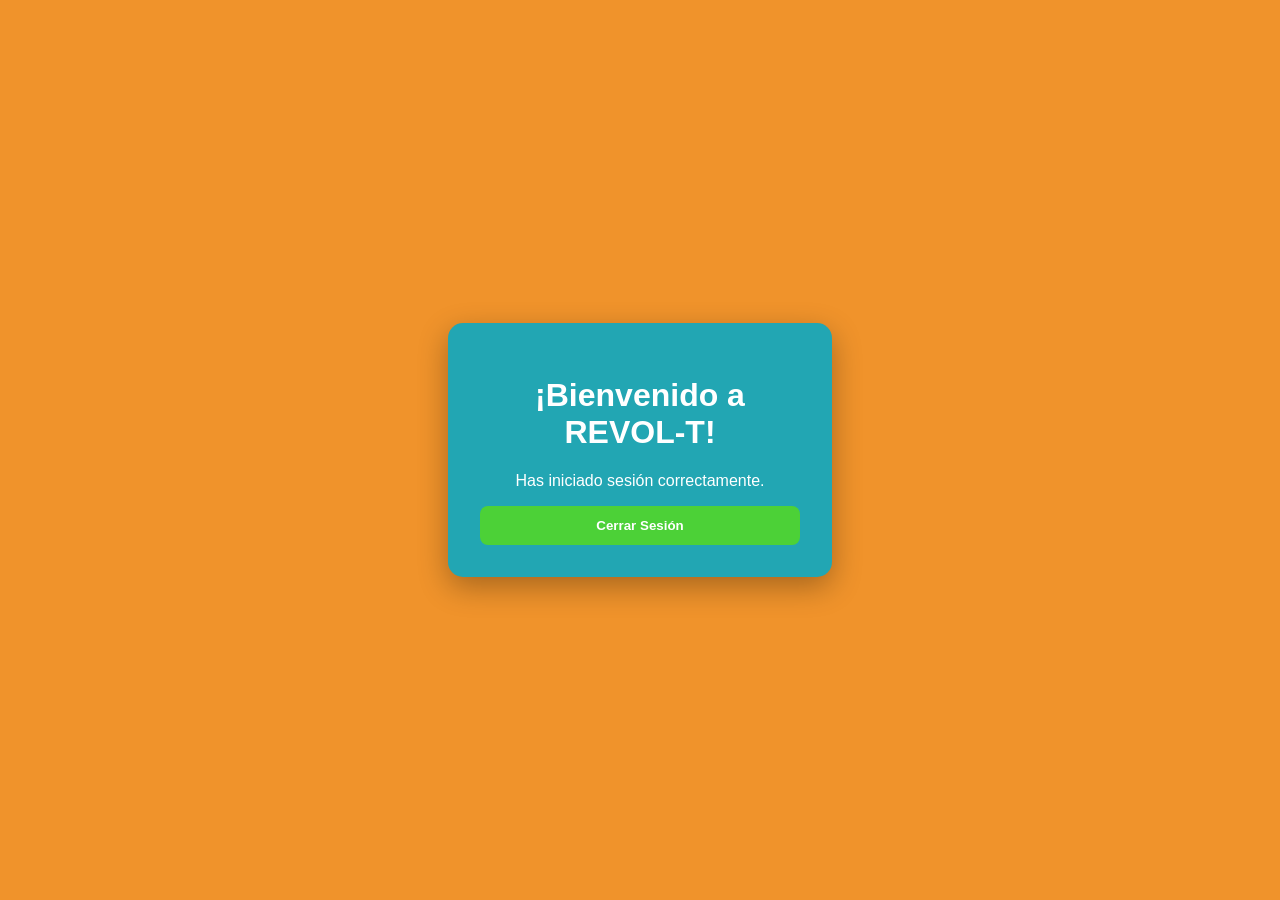
==== dashboard.html @ deb0b2f4 "Add files via upload reemplazado" ====
<!DOCTYPE html>
<html lang="es">
<head>
    <meta charset="UTF-8">
    <title>Dashboard - REVOL-T</title>
    <link rel="stylesheet" href="style.css">
</head>
<body>
    <div class="auth-container">
        <h1>¡Bienvenido a REVOL-T!</h1>
        <p>Has iniciado sesión correctamente.</p>
        <button class="btn-main" onclick="location.href='index.html'">Cerrar Sesión</button>
    </div>
</body>
</html>
---- style.css ----
:root {
    --bg: #ffe600;
    --card: #4287e7;
    --cyan: #3cff00;
    --pink: #ff0000;
    --white: #ffffff;
}

body {
    background-color: var(--bg);
    color: var(--white);
    font-family: 'Segoe UI', sans-serif;
    display: flex;
    flex-direction: column;
    align-items: center;
    justify-content: center;
    height: 100vh;
    margin: 0;
}

#status-bar { margin-bottom: 20px; font-size: 0.9rem; }
#dot { width: 12px; height: 12px; border-radius: 50%; display: inline-block; background: gray; margin-right: 5px; }
.auth-container {
    background: var(--card);
    padding: 1.2rem; /* Reducido de 2rem a 1.2rem para que sea menos alto */
    border-radius: 15px;
    box-shadow: 0 10px 30px rgba(0,0,0,0.3);
    width: 90%;      /* Usamos porcentaje para que se adapte al ancho del celular */
    max-width: 320px; /* Evita que se vea muy ancho, limitándolo a 320px */
    text-align: center;
    color: white;
    margin: 0 auto;  /* Lo mantiene centrado */
}
input {
    width: 100%;
    padding: 10px; /* Reducido de 12px a 10px */
    margin: 8px 0;  /* Reducido de 10px a 8px */
    border-radius: 8px;
    border: 1px solid #ccc;
    box-sizing: border-box;
    font-size: 0.9rem; /* Un poco más pequeña la letra para ahorrar espacio */
}
.btn-main {
    width: 100%;
    padding: 12px;
    border: none;
    border-radius: 8px;
    background: var(--cyan);
    color: black;
    font-weight: bold;
    cursor: pointer;
    transition: 0.3s;
}

.login-color { background: #f71d00; }

.btn-main:hover { opacity: 0.8; }

a { color: var(--cyan); text-decoration: none; font-size: 0.9rem; }

#mensaje-status { font-weight: bold; margin-top: 15px; min-height: 20px; }
:root {
    --card: #22a6b3;
    --bg: #f0932b;
}

body {
    font-family: sans-serif;
    background-color: var(--bg);
    display: flex;
    flex-direction: column;
    align-items: center;
    justify-content: center;
    height: 100vh;
    margin: 0;
}

#status-bar {
    margin-bottom: 20px;
    font-size: 0.9rem;
    color: white;
    display: flex;
    align-items: center;
    gap: 8px;
}

#dot {
    width: 12px;
    height: 12px;
    border-radius: 50%;
    background: gray; /* Cambiará por JS */
}

.auth-container {
    background: var(--card);
    padding: 2rem;
    border-radius: 15px;
    box-shadow: 0 10px 30px rgba(0,0,0,0.3);
    width: 350px;
    text-align: center;
    color: white;
}

input {
    width: 100%;
    padding: 12px;
    margin: 10px 0;
    border-radius: 8px;
    border: 1px solid #ccc;
    box-sizing: border-box;
}

.btn-main {
    width: 100%;
    padding: 12px;
    background: #4cd137;
    border: none;
    color: white;
    font-weight: bold;
    border-radius: 8px;
    cursor: pointer;
}

.login-color { background: #4834d4; }

#mensaje-status {
    margin-top: 15px;
    font-weight: bold;
    min-height: 1.2em;
}
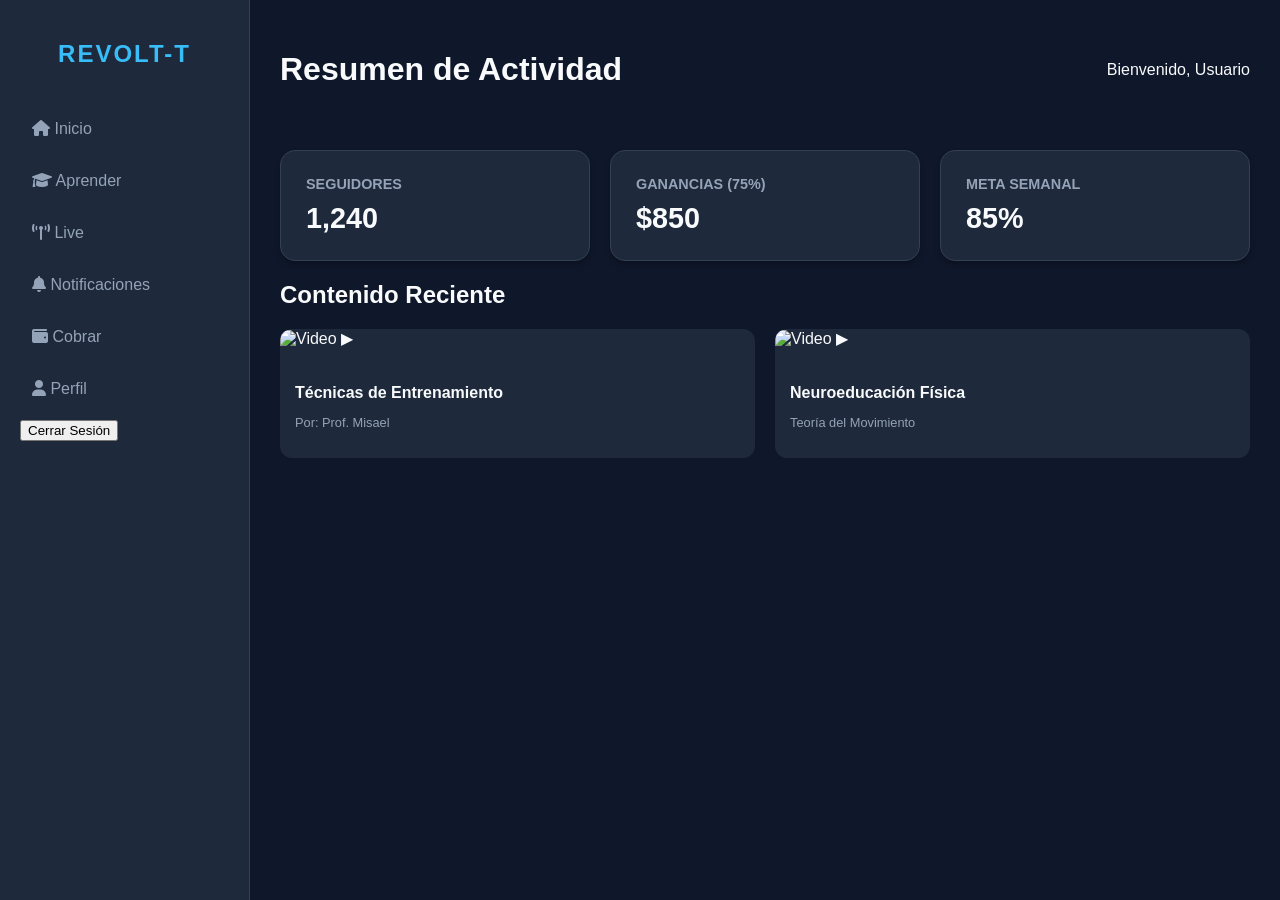
==== commit 03662778: "subiendo mi app REVOLT" ====
--- a/dashboard.html
+++ b/dashboard.html
@@ -1,15 +1,122 @@
-<!DOCTYPE html>
-<html lang="es">
-<head>
-    <meta charset="UTF-8">
-    <title>Dashboard - REVOL-T</title>
-    <link rel="stylesheet" href="style.css">
-</head>
-<body>
-    <div class="auth-container">
-        <h1>¡Bienvenido a REVOL-T!</h1>
-        <p>Has iniciado sesión correctamente.</p>
-        <button class="btn-main" onclick="location.href='index.html'">Cerrar Sesión</button>
-    </div>
-</body>
+<!DOCTYPE html>
+<html lang="es">
+<head>
+    <meta charset="UTF-8">
+    <meta name="viewport" content="width=device-width, initial-scale=1.0">
+    <title>REVOLT-T | Panel de Control</title>
+    <link rel="stylesheet" href="style-dashboard.css">
+    <link rel="stylesheet" href="https://cdnjs.cloudflare.com/ajax/libs/font-awesome/6.0.0/css/all.min.css">
+</head>
+<body>
+
+    <div class="dashboard-container">
+        <aside class="sidebar">
+            <div class="sidebar-header">
+                <h2 class="logo">REVOLT-T</h2>
+            </div>
+            <nav class="nav-menu">
+                <a href="#" class="nav-link active" data-section="inicio">
+                    <i class="fas fa-home"></i> Inicio
+                </a>
+                <a href="#" class="nav-link" data-section="aprender">
+                    <i class="fas fa-graduation-cap"></i> Aprender
+                </a>
+                <a href="#" class="nav-link" data-section="live">
+                    <i class="fas fa-broadcast-tower"></i> Live
+                </a>
+                <a href="#" class="nav-link" data-section="notificaciones">
+                    <i class="fas fa-bell"></i> Notificaciones
+                </a>
+                <a href="#" class="nav-link" data-section="cobrar">
+                    <i class="fas fa-wallet"></i> Cobrar
+                </a>
+                <a href="#" class="nav-link" data-section="perfil">
+                    <i class="fas fa-user"></i> Perfil
+                </a>
+            </nav>
+            <div class="sidebar-footer">
+                <button id="btn-logout" class="btn-salir">Cerrar Sesión</button>
+            </div>
+        </aside>
+
+        <main class="main-content">
+            <header class="top-bar">
+                <h1 id="section-title">Resumen de Actividad</h1>
+                <div class="user-badge">
+                    <span>Bienvenido, Usuario</span>
+                </div>
+            </header>
+
+            <div id="content-inicio" class="content-section">
+                <section class="stats-grid">
+                    <div class="card">
+                        <h3>SEGUIDORES</h3>
+                        <p id="stat-followers">1,240</p>
+                    </div>
+                    <div class="card">
+                        <h3>GANANCIAS (75%)</h3>
+                        <p>$<span id="stat-earnings">850</span></p>
+                    </div>
+                    <div class="card">
+                        <h3>META SEMANAL</h3>
+                        <p>85%</p>
+                    </div>
+                </section>
+
+                <section class="multimedia-feed">
+                    <h2>Contenido Reciente</h2>
+                    <div class="video-grid">
+                        <div class="video-card">
+                            <div class="video-thumb">
+                                <img src="https://via.placeholder.com/300x170/1e293b/38bdf8?text=Tutorial+Deportivo" alt="Video">
+                                <span class="play-btn">▶</span>
+                            </div>
+                            <div class="video-info">
+                                <h4>Técnicas de Entrenamiento</h4>
+                                <p>Por: Prof. Misael</p>
+                            </div>
+                        </div>
+                        <div class="video-card">
+                            <div class="video-thumb">
+                                <img src="https://via.placeholder.com/300x170/1e293b/38bdf8?text=Clase+En+Vivo" alt="Video">
+                                <span class="play-btn">▶</span>
+                            </div>
+                            <div class="video-info">
+                                <h4>Neuroeducación Física</h4>
+                                <p>Teoría del Movimiento</p>
+                            </div>
+                        </div>
+                    </div>
+                </section>
+            </div>
+
+            <div id="content-aprender" class="content-section" style="display: none;">
+                <h2>Biblioteca de Aprendizaje</h2>
+                <p>Accede a tus cursos y guías de entrenamiento aquí.</p>
+                </div>
+
+            <div id="content-live" class="content-section" style="display: none;">
+                <div class="live-status">
+                    <div class="live-indicator">🔴 EN VIVO</div>
+                    <h2>Sala de Transmisión</h2>
+                </div>
+                <div class="video-placeholder">
+                    <p>No hay transmisiones activas en este momento.</p>
+                </div>
+            </div>
+
+            <div id="content-cobrar" class="content-section" style="display: none;">
+                <h2>Panel de Retiros</h2>
+                <div class="wallet-card">
+                    <h3>Saldo Disponible</h3>
+                    <p class="balance">$850.00</p>
+                    <button class="btn-main">Retirar Fondos</button>
+                </div>
+            </div>
+
+        </main>
+    </div>
+
+    <script src="dashboard.js"></script>
+</body>
 </html>
--- a/style-dashboard.css
+++ b/style-dashboard.css
@@ -0,0 +1,159 @@
+:root {
+  --bg-color: #0f172a;      /* Azul muy oscuro */
+  --sidebar-color: #1e293b;  /* Azul grisáceo */
+  --accent-color: #38bdf8;   /* Celeste brillante */
+  --text-main: #f8fafc;
+  --card-bg: #1e293b;
+}
+
+body {
+  margin: 0;
+  font-family: 'Segoe UI', sans-serif;
+  background-color: var(--bg-color);
+  color: var(--text-main);
+}
+
+.dashboard-container {
+  display: grid;
+  grid-template-columns: 250px 1fr; /* Sidebar fija y contenido flexible */
+  height: 100vh;
+}
+
+/* --- Sidebar --- */
+.sidebar {
+  background-color: var(--sidebar-color);
+  padding: 20px;
+  border-right: 1px solid #334155;
+}
+
+.sidebar h2 {
+  color: var(--accent-color);
+  text-align: center;
+  letter-spacing: 2px;
+  margin-bottom: 40px;
+}
+
+.sidebar nav a {
+  display: block;
+  color: #94a3b8;
+  text-decoration: none;
+  padding: 12px;
+  margin-bottom: 10px;
+  border-radius: 8px;
+  transition: 0.3s;
+}
+
+.sidebar nav a:hover {
+  background-color: var(--accent-color);
+  color: white;
+}
+
+/* --- Main Content --- */
+.main-content {
+  padding: 30px;
+  overflow-y: auto;
+}
+
+.top-bar {
+  display: flex;
+  justify-content: space-between;
+  align-items: center;
+  margin-bottom: 40px;
+}
+
+/* --- Stats Grid (Tarjetas) --- */
+.stats-grid {
+  display: grid;
+  grid-template-columns: repeat(auto-fit, minmax(200px, 1fr));
+  gap: 20px;
+}
+
+.card {
+  background-color: var(--card-bg);
+  padding: 25px;
+  border-radius: 15px;
+  box-shadow: 0 4px 6px -1px rgba(0, 0, 0, 0.3);
+  border: 1px solid #334155;
+  transition: transform 0.3s ease;
+}
+
+.card:hover {
+  transform: translateY(-5px);
+  border-color: var(--accent-color);
+}
+
+.card h3 {
+  margin: 0;
+  font-size: 0.9rem;
+  color: #94a3b8;
+  text-transform: uppercase;
+}
+
+.card p {
+  margin: 10px 0 0;
+  font-size: 1.8rem;
+  font-weight: bold;
+}
+.multimedia-section {
+    margin-top: 40px;
+}
+
+.multimedia-section h2 {
+    margin-bottom: 20px;
+    font-size: 1.5rem;
+}
+
+.video-grid {
+    display: grid;
+    grid-template-columns: repeat(auto-fit, minmax(280px, 1fr));
+    gap: 20px;
+}
+
+.video-card {
+    background: #1e293b;
+    border-radius: 12px;
+    overflow: hidden;
+    transition: 0.3s;
+    cursor: pointer;
+}
+
+.video-card:hover {
+    transform: scale(1.03);
+    box-shadow: 0 10px 20px rgba(0,0,0,0.4);
+}
+
+.thumbnail {
+    position: relative;
+    height: 160px;
+    background: #000;
+}
+
+.thumbnail img {
+    width: 100%;
+    height: 100%;
+    object-fit: cover;
+    opacity: 0.7;
+}
+
+.play-icon {
+    position: absolute;
+    top: 50%;
+    left: 50%;
+    transform: translate(-50%, -50%);
+    font-size: 2rem;
+    color: #38bdf8;
+}
+
+.video-info {
+    padding: 15px;
+}
+
+.video-info h4 {
+    font-size: 1rem;
+    margin-bottom: 5px;
+}
+
+.video-info p {
+    color: #94a3b8;
+    font-size: 0.8rem;
+}
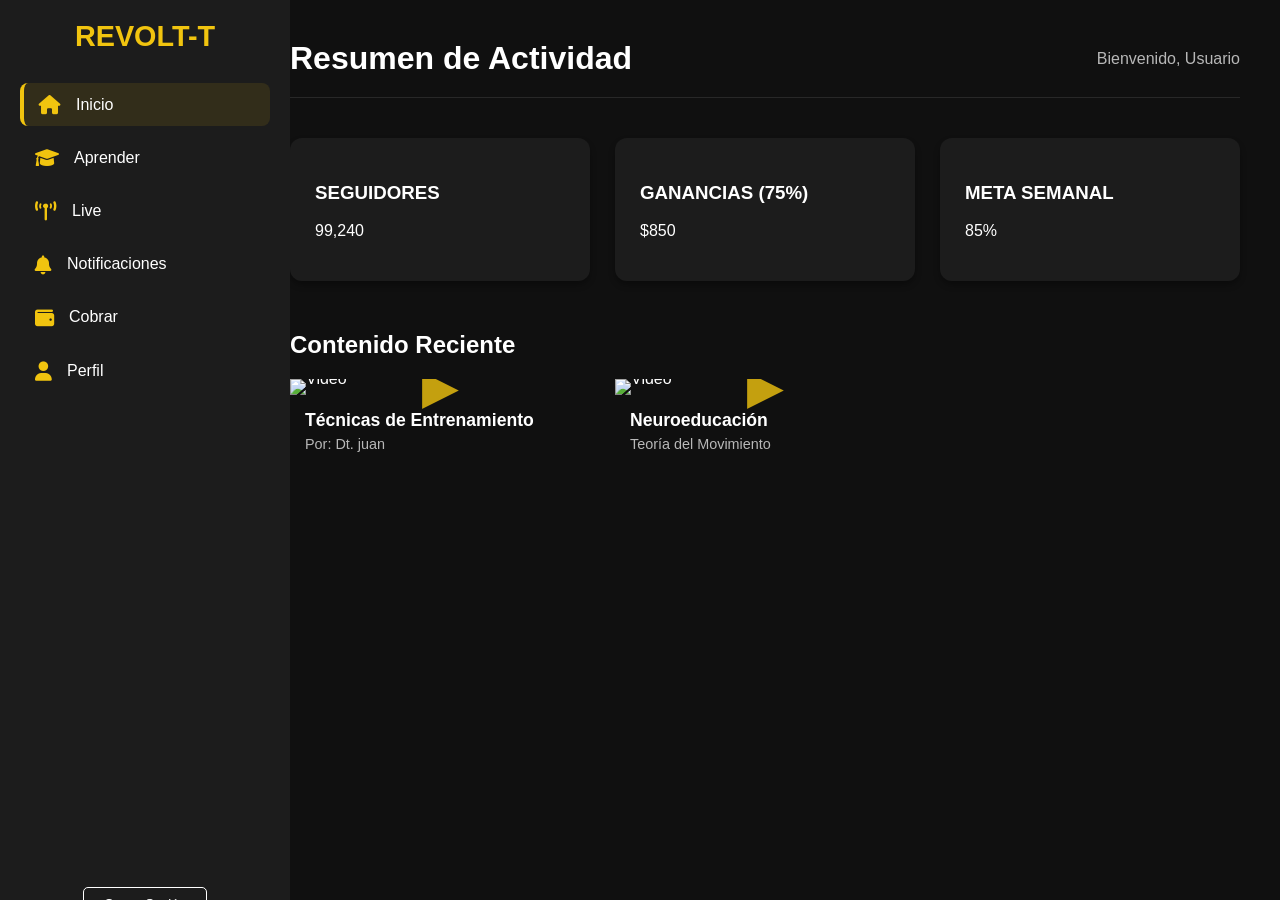
==== commit d2974c5d: "auth service con firebase nuevo doc" ====
--- a/dashboard.html
+++ b/dashboard.html
@@ -51,7 +51,7 @@
                 <section class="stats-grid">
                     <div class="card">
                         <h3>SEGUIDORES</h3>
-                        <p id="stat-followers">1,240</p>
+                        <p id="stat-followers">99,240</p>
                     </div>
                     <div class="card">
                         <h3>GANANCIAS (75%)</h3>
@@ -73,7 +73,7 @@
                             </div>
                             <div class="video-info">
                                 <h4>Técnicas de Entrenamiento</h4>
-                                <p>Por: Prof. Misael</p>
+                                <p>Por: Dt. juan </p>
                             </div>
                         </div>
                         <div class="video-card">
@@ -82,7 +82,7 @@
                                 <span class="play-btn">▶</span>
                             </div>
                             <div class="video-info">
-                                <h4>Neuroeducación Física</h4>
+                                <h4>Neuroeducación </h4>
                                 <p>Teoría del Movimiento</p>
                             </div>
                         </div>
--- a/style-dashboard.css
+++ b/style-dashboard.css
@@ -1,147 +1,200 @@
+/* CONFIGURACIÓN GENERAL */
 :root {
-  --bg-color: #0f172a;      /* Azul muy oscuro */
-  --sidebar-color: #1e293b;  /* Azul grisáceo */
-  --accent-color: #38bdf8;   /* Celeste brillante */
-  --text-main: #f8fafc;
-  --card-bg: #1e293b;
+    --bg-color: #101010; /* Fondo muy oscuro, tipo YouTube/TikTok */
+    --card-bg: #1c1c1c; /* Fondo de los cuadros, ligeramente más claro */
+    --text-color: #ffffff;
+    --accent-color: #f1c40f; /* Amarillo/Oro de tu logo */
+    --sidebar-width: 250px;
 }
 
 body {
-  margin: 0;
-  font-family: 'Segoe UI', sans-serif;
-  background-color: var(--bg-color);
-  color: var(--text-main);
-}
-
+    margin: 0;
+    padding: 0;
+    font-family: 'Segoe UI', Tahoma, Geneva, Verdana, sans-serif;
+    background-color: var(--bg-color);
+    color: var(--text-color);
+}
+
+/* ESTRUCTURA PRINCIPAL (FLEXBOX) */
 .dashboard-container {
-  display: grid;
-  grid-template-columns: 250px 1fr; /* Sidebar fija y contenido flexible */
-  height: 100vh;
-}
-
-/* --- Sidebar --- */
+    display: flex;
+    min-height: 100vh;
+}
+
+/* --- ESTILOS BARRA LATERAL (SIDEBAR) --- */
 .sidebar {
-  background-color: var(--sidebar-color);
-  padding: 20px;
-  border-right: 1px solid #334155;
-}
-
-.sidebar h2 {
-  color: var(--accent-color);
-  text-align: center;
-  letter-spacing: 2px;
-  margin-bottom: 40px;
-}
-
-.sidebar nav a {
-  display: block;
-  color: #94a3b8;
-  text-decoration: none;
-  padding: 12px;
-  margin-bottom: 10px;
-  border-radius: 8px;
-  transition: 0.3s;
-}
-
-.sidebar nav a:hover {
-  background-color: var(--accent-color);
-  color: white;
-}
-
-/* --- Main Content --- */
+    width: var(--sidebar-width);
+    background-color: var(--card-bg);
+    display: flex;
+    flex-direction: column;
+    padding: 20px;
+    position: fixed;
+    height: 100vh;
+}
+
+.sidebar-header {
+    margin-bottom: 30px;
+    text-align: center;
+}
+
+.logo {
+    color: var(--accent-color);
+    font-size: 1.8rem;
+    margin: 0;
+}
+
+.nav-menu {
+    flex-grow: 1;
+}
+
+.nav-link {
+    display: flex;
+    align-items: center;
+    color: var(--text-color);
+    text-decoration: none;
+    padding: 12px 15px;
+    margin-bottom: 10px;
+    border-radius: 8px;
+    transition: 0.3s;
+}
+
+.nav-link i {
+    margin-right: 15px;
+    font-size: 1.2rem;
+    color: var(--accent-color); /* Iconos amarillos */
+}
+
+.nav-link:hover {
+    background-color: rgba(255, 255, 255, 0.1);
+}
+
+.nav-link.active {
+    background-color: rgba(241, 196, 15, 0.1); /* Fondo suave amarillo */
+    border-left: 4px solid var(--accent-color);
+}
+
+.sidebar-footer {
+    text-align: center;
+}
+
+.btn-salir {
+    background: none;
+    border: 1px solid var(--text-color);
+    color: var(--text-color);
+    padding: 8px 20px;
+    border-radius: 5px;
+    cursor: pointer;
+    transition: 0.3s;
+}
+
+.btn-salir:hover {
+    background-color: #ff4444; /* Rojo al pasar el ratón */
+    border-color: #ff4444;
+}
+
+/* --- ESTILOS CONTENIDO PRINCIPAL (MAIN) --- */
 .main-content {
-  padding: 30px;
-  overflow-y: auto;
+    margin-left: var(--sidebar-width); /* Deja espacio para la sidebar */
+    flex-grow: 1;
+    padding: 40px;
 }
 
 .top-bar {
-  display: flex;
-  justify-content: space-between;
-  align-items: center;
-  margin-bottom: 40px;
-}
-
-/* --- Stats Grid (Tarjetas) --- */
+    display: flex;
+    justify-content: space-between;
+    align-items: center;
+    margin-bottom: 40px;
+    border-bottom: 1px solid rgba(255, 255, 255, 0.1);
+    padding-bottom: 20px;
+}
+
+.top-bar h1 {
+    margin: 0;
+    font-size: 2rem;
+}
+
+.user-badge {
+    color: rgba(255, 255, 255, 0.7);
+}
+
+/* --- ESTILOS DE CUADROS (CARDS) --- */
+.card {
+    background-color: var(--card-bg);
+    border-radius: 12px;
+    padding: 25px;
+    box-shadow: 0 4px 6px rgba(0, 0, 0, 0.3);
+}
+
+/* --- REJILLA DE ESTADÍSTICAS (CUADROS) --- */
 .stats-grid {
-  display: grid;
-  grid-template-columns: repeat(auto-fit, minmax(200px, 1fr));
-  gap: 20px;
-}
-
-.card {
-  background-color: var(--card-bg);
-  padding: 25px;
-  border-radius: 15px;
-  box-shadow: 0 4px 6px -1px rgba(0, 0, 0, 0.3);
-  border: 1px solid #334155;
-  transition: transform 0.3s ease;
-}
-
-.card:hover {
-  transform: translateY(-5px);
-  border-color: var(--accent-color);
-}
-
-.card h3 {
-  margin: 0;
-  font-size: 0.9rem;
-  color: #94a3b8;
-  text-transform: uppercase;
-}
-
-.card p {
-  margin: 10px 0 0;
-  font-size: 1.8rem;
-  font-weight: bold;
-}
-.multimedia-section {
-    margin-top: 40px;
-}
-
-.multimedia-section h2 {
-    margin-bottom: 20px;
-    font-size: 1.5rem;
-}
-
+    display: grid;
+    grid-template-columns: repeat(auto-fit, minmax(280px, 1fr)); /* Crea columnas automáticas */
+    gap: 25px;
+    margin-bottom: 50px;
+}
+
+.stat-card {
+    text-align: center;
+    border: 1px solid rgba(255, 255, 255, 0.05);
+}
+
+.card-icon {
+    font-size: 2.5rem;
+    color: var(--accent-color);
+    margin-bottom: 15px;
+}
+
+.stat-card h3 {
+    margin: 0 0 10px 0;
+    font-size: 0.9rem;
+    opacity: 0.7;
+    text-transform: uppercase;
+    letter-spacing: 1px;
+}
+
+.stat-number {
+    margin: 0;
+    font-size: 2.5rem;
+    font-weight: bold;
+}
+
+/* --- REJILLA DE VÍDEOS (COMO YOUTUBE) --- */
 .video-grid {
     display: grid;
-    grid-template-columns: repeat(auto-fit, minmax(280px, 1fr));
-    gap: 20px;
+    grid-template-columns: repeat(auto-fill, minmax(300px, 1fr));
+    gap: 25px;
 }
 
 .video-card {
-    background: #1e293b;
-    border-radius: 12px;
+    padding: 0; /* Sin padding interno */
     overflow: hidden;
     transition: 0.3s;
-    cursor: pointer;
 }
 
 .video-card:hover {
-    transform: scale(1.03);
-    box-shadow: 0 10px 20px rgba(0,0,0,0.4);
-}
-
-.thumbnail {
+    transform: translateY(-5px); /* Pequeña animación al hover */
+    box-shadow: 0 10px 20px rgba(0, 0, 0, 0.5);
+}
+
+.video-thumb {
     position: relative;
-    height: 160px;
-    background: #000;
-}
-
-.thumbnail img {
     width: 100%;
-    height: 100%;
-    object-fit: cover;
-    opacity: 0.7;
-}
-
-.play-icon {
+    line-height: 0;
+}
+
+.video-thumb img {
+    width: 100%;
+    height: auto;
+}
+
+.play-btn {
     position: absolute;
     top: 50%;
     left: 50%;
     transform: translate(-50%, -50%);
-    font-size: 2rem;
-    color: #38bdf8;
+    color: var(--accent-color);
+    font-size: 3rem;
+    opacity: 0.8;
 }
 
 .video-info {
@@ -149,11 +202,57 @@
 }
 
 .video-info h4 {
-    font-size: 1rem;
-    margin-bottom: 5px;
+    margin: 0 0 5px 0;
+    font-size: 1.1rem;
 }
 
 .video-info p {
-    color: #94a3b8;
+    margin: 0;
+    font-size: 0.9rem;
+    opacity: 0.7;
+}
+
+/* --- OTROS ESTILOS --- */
+.btn-main {
+    background-color: var(--accent-color);
+    border: none;
+    color: var(--bg-color);
+    padding: 10px 20px;
+    border-radius: 5px;
+    font-weight: bold;
+    cursor: pointer;
+    transition: 0.3s;
+}
+
+.btn-main:hover {
+    background-color: #d4ac0d;
+}
+
+.wallet-card {
+    text-align: center;
+    max-width: 400px;
+    margin: auto;
+}
+
+.balance {
+    font-size: 2.5rem;
+    font-weight: bold;
+    color: var(--accent-color);
+    margin: 20px 0;
+}
+
+/* LIVE INDICATOR */
+.live-status {
+    display: flex;
+    align-items: center;
+    margin-bottom: 20px;
+}
+
+.live-indicator {
+    background-color: #ff4444;
+    padding: 5px 10px;
+    border-radius: 5px;
+    margin-right: 15px;
+    font-weight: bold;
     font-size: 0.8rem;
 }
